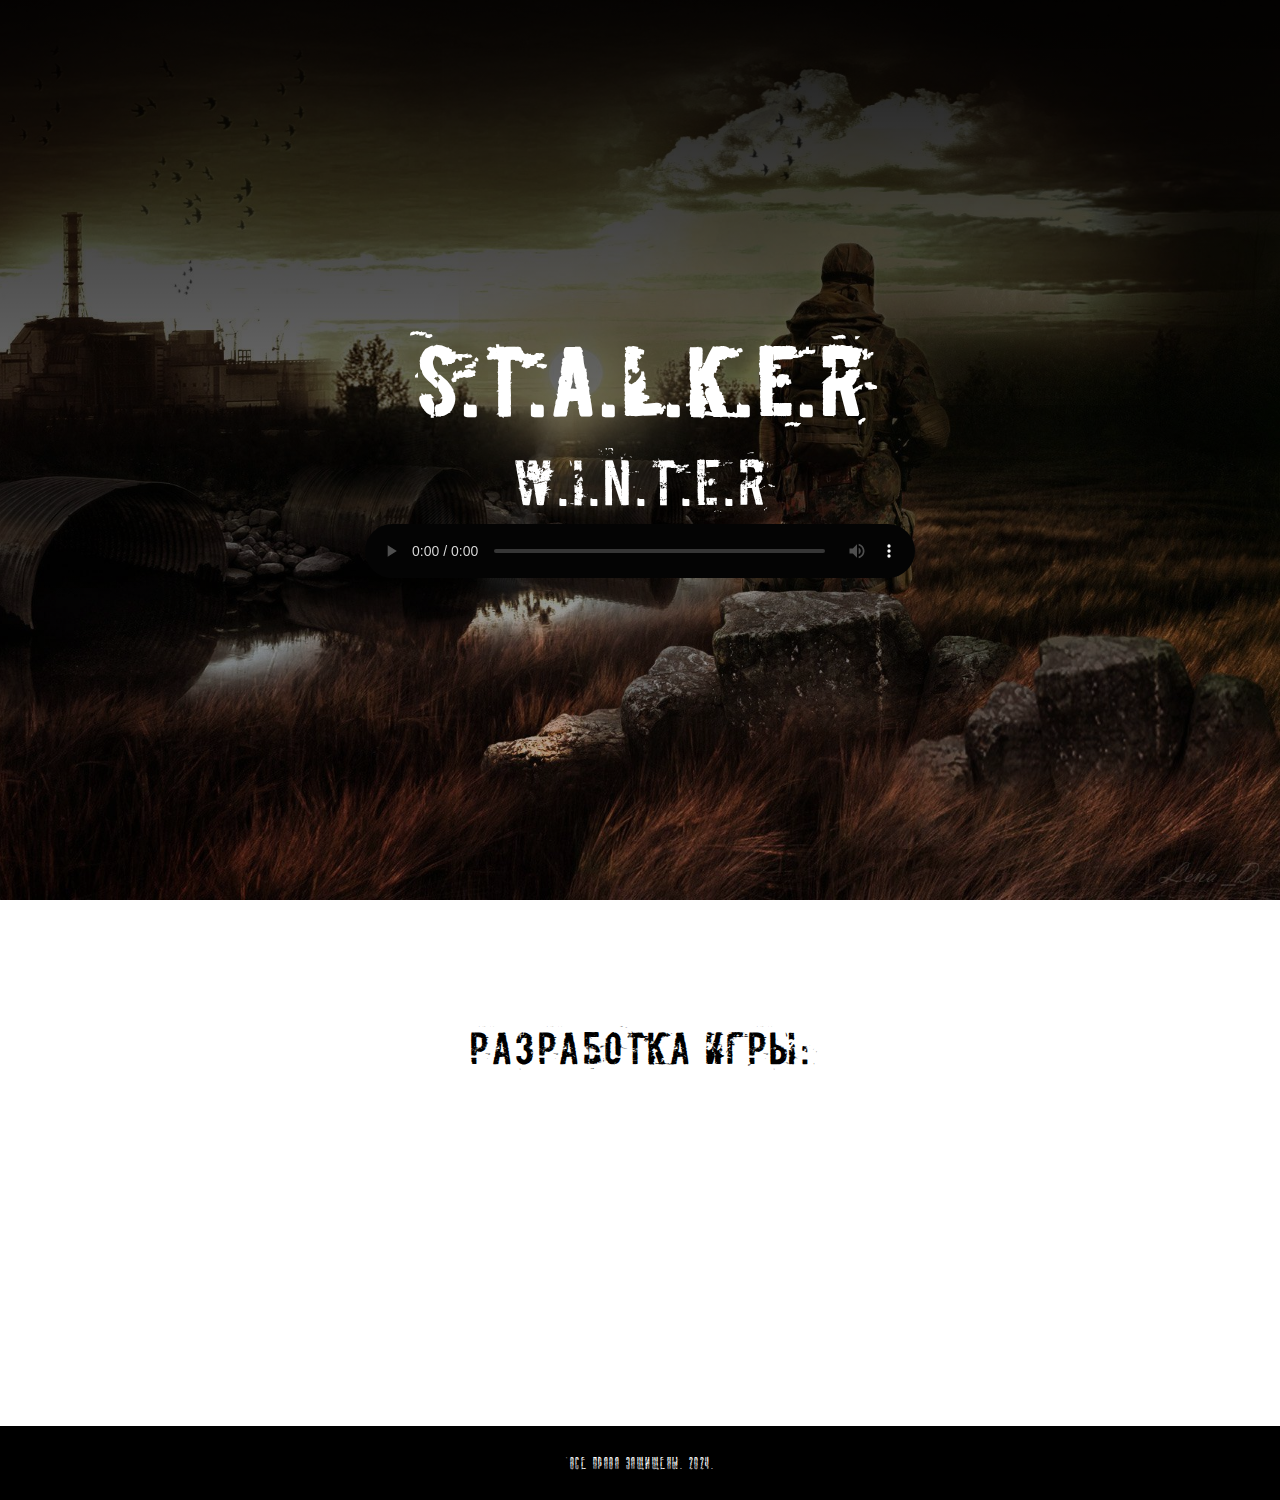
==== stalker winter/index.html @ de49cf2e "Add files via upload" ====
<!DOCTYPE html>
<html lang="en">
  <head>
    <meta charset="UTF-8">
    <meta name="viewport" content="width=device-width, initial-scale=1.0">
    <link rel="stylesheet" href="css/styles.css">
    <title>S.T.A.L.K.E.R - W.I.N.T.E.R -mod</title>
  </head>
  <body>
    <header class="header header-bg"> 
      <h2 class="header__title">s.t.a.l.k.e.r</h2>
      <p class="header__desc"> w.i.n.t.e.r</p>
      <audio src="audio/menu.mp3" controls> </audio>
    </header>
    <main class="main"> 
      <div class="main__title">Разработка игры:</div>
      <div class="main__body main__body-bg">
        <div class="main__body-text">Модификация меняла холодные проливные дожди на снегопады, которые периодически осыпали кроны облетевших деревьев, крыши покосившихся домиков и старые асфальтовые дорожки мягкими белыми хлопьями снега. Серые пустоши, усеянные пожухлыми травами и земля, покрытая мертвой листвой, превращались в белоснежные поблескивающие от лучей тусклого зимнего солнца просторы. Снежные шапки на деревьях, скрип свежего чистого снега под ногами одинокого бродяги, треск костра, у которого греется компания старателей, переодетых в зимнюю одежду.</div>
      </div>
    </main>
    <footer class="footer"> 
      <p class="footer__text"> <a href="" aria-label="Все права защищены">&copy;Все права защищены. 2024. </a></p>
    </footer>
  </body>
</html>
---- stalker winter/css/styles.css ----
@font-face {
  font-family: "Amaz";
  src: url(../fonts/Amaz.ttf) format("ttf"), url(../fonts/Amaz.woff) format("woff"), url(../fonts/Amaz.woff2) format("woff2");
  font-style: normal;
  text-rendering: optimizeLegibility;
}
@font-face {
  font-family: "graffity";
  src: url(../fonts/graffiti.ttf) format("ttf"), url(../fonts/graffiti.woff) format("woff"), url(../fonts/graffiti.woff2) format("woff2");
  font-style: normal;
  text-rendering: optimizeLegibility;
}
@font-face {
  font-family: "rusboys";
  src: url(../fonts/rusboy.ttf) format("ttf"), url(../fonts/rusboy.woff) format("woff"), url(../fonts/rusboy.woff2) format("woff2");
  font-style: normal;
  text-rendering: optimizeLegibility;
}
html {
  box-sizing: border-box;
  font-size: 16px;
}

* {
  box-sizing: inherit;
  padding: 0;
  margin: 0;
}

body {
  font-family: "rusboys", sans-serif;
  font-size: 1rem;
  line-height: 1.5;
  letter-spacing: 1.5px;
}

.header {
  display: flex;
  align-items: center;
  justify-content: center;
  flex-wrap: wrap;
  flex-direction: column;
  color: #ffffff;
  text-transform: uppercase;
  font-size: clamp(1.375rem, 0.1442rem + 6.1538vw, 3.375rem);
}
.header-bg {
  background-image: linear-gradient(rgba(0, 0, 0, 0.9), rgba(0, 0, 0, 0.1)), url(../img/header.jpg);
  min-height: 100dvh;
  background-position: 100% 100%;
  background-size: cover;
  position: relative;
}

audio {
  width: 550px;
  filter: sepia(20%) saturate(70%) grayscale(1) contrast(99%) invert(100%);
}

.main__title {
  padding: 120px 5px;
  text-align: center;
  font-size: 2.4rem;
}

@media screen and (max-width: 768px) {
  audio {
    width: 330px;
  }
}
.main__body {
  padding: 0 20px;
}
.main__body-bg {
  background-image: url(../img/background.jpg);
  background-attachment: fixed;
  background-size: cover;
  min-height: 150px;
}
.main__body-text {
  color: #ffffff;
  text-align: center;
  font-family: "graffity";
  padding: 50px 0;
  letter-spacing: 2px;
  line-height: 2;
}

.footer {
  background-color: #000000;
  padding: 25px 0;
}
.footer__text {
  font-family: "Amaz", sans-serif;
  text-align: center;
  font-size: 1rem;
}
.footer__text a {
  color: #ffffff;
  text-decoration: none;
}/*# sourceMappingURL=styles.css.map */
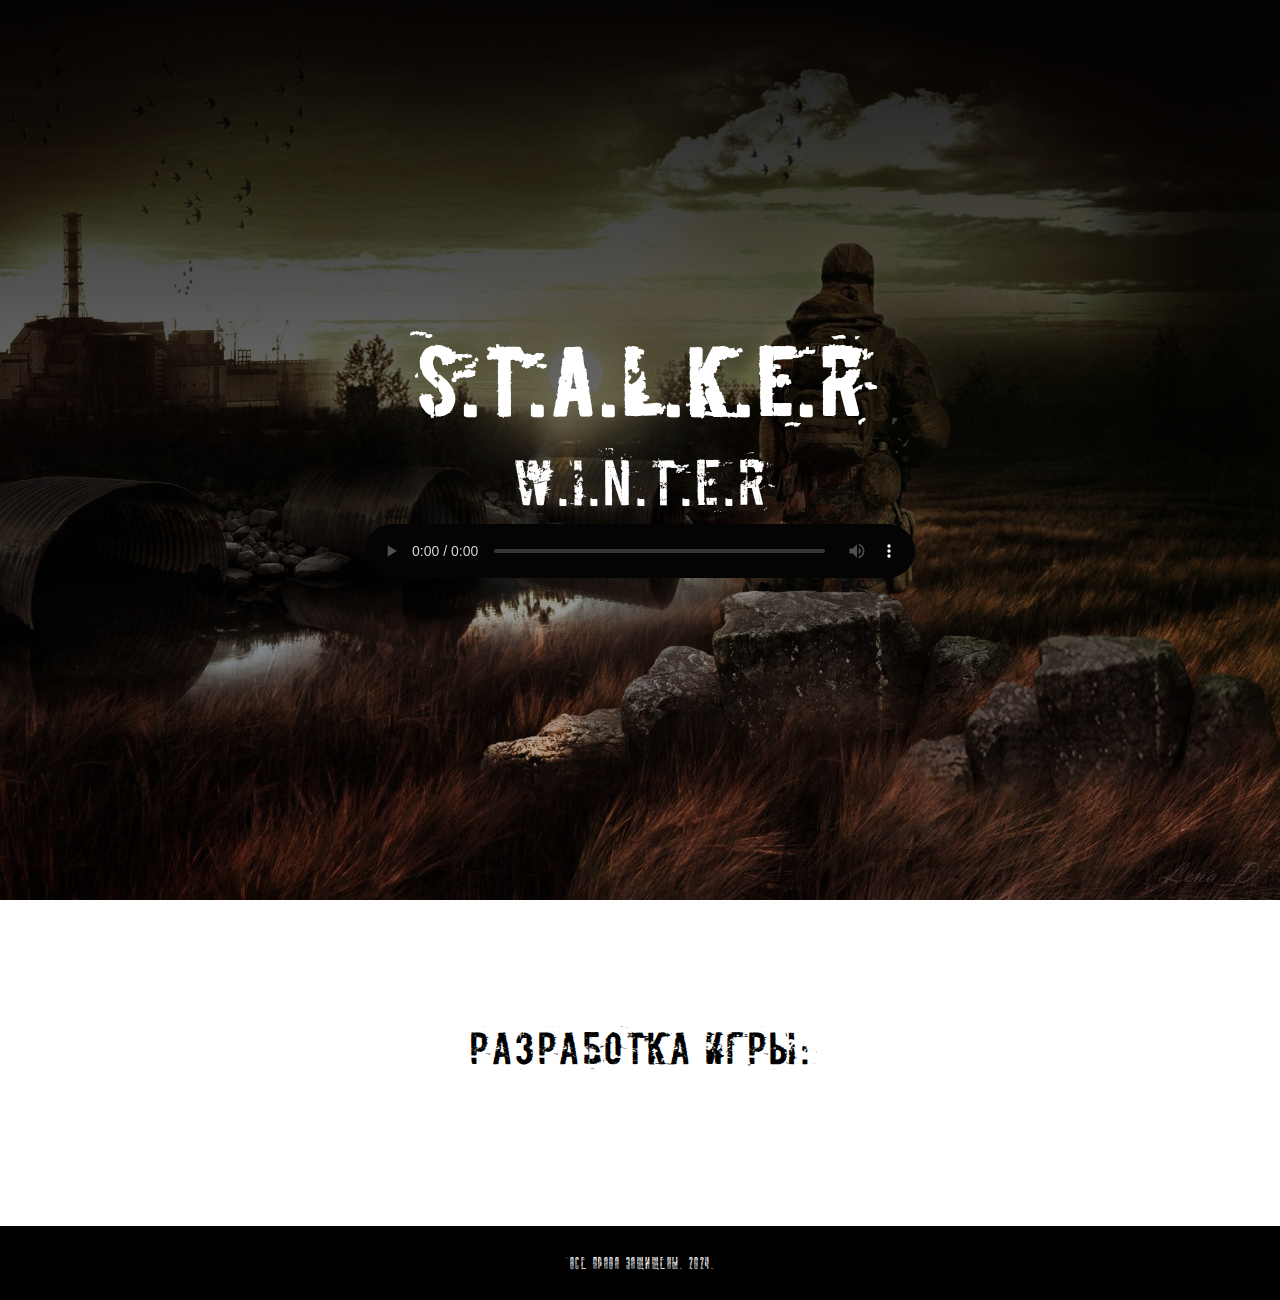
==== commit 45a8e333: "Add files via upload" ====
--- a/stalker winter/index.html
+++ b/stalker winter/index.html
@@ -3,6 +3,16 @@
   <head>
     <meta charset="UTF-8">
     <meta name="viewport" content="width=device-width, initial-scale=1.0">
+    <meta name="apple-mobile-web-app-capable" content="yes">
+    <meta name="theme-color" content="#ab1b79">
+    <link rel="apple-touch-icon" sizes="16x16" href="img/icons/stalker-icon-16.jpg">
+    <link rel="apple-touch-icon" sizes="32x32" href="img/icons/stalker-icon-32.jpg">
+    <link rel="apple-touch-icon" sizes="64x64" href="img/icons/stalker-icon-64.jpg">
+    <link rel="apple-touch-icon" sizes="128x128" href="img/icons/stalker-icon-128.jpg">
+    <link rel="icon" type="image/png" href="img/icons/stalker-icon-16.jpg" sizes="16x16">
+    <link rel="icon" type="image/png" href="img/icons/stalker-icon-32.jpg" sizes="32x32">
+    <link rel="icon" type="image/png" href="img/icons/stalker-icon-64.jpg" sizes="64x64">
+    <link rel="icon" type="image/png" href="img/icons/stalker-icon-128.jpg" sizes="128x128">
     <link rel="stylesheet" href="css/styles.css">
     <title>S.T.A.L.K.E.R - W.I.N.T.E.R -mod</title>
   </head>
@@ -14,8 +24,12 @@
     </header>
     <main class="main"> 
       <div class="main__title">Разработка игры:</div>
-      <div class="main__body main__body-bg">
-        <div class="main__body-text">Модификация меняла холодные проливные дожди на снегопады, которые периодически осыпали кроны облетевших деревьев, крыши покосившихся домиков и старые асфальтовые дорожки мягкими белыми хлопьями снега. Серые пустоши, усеянные пожухлыми травами и земля, покрытая мертвой листвой, превращались в белоснежные поблескивающие от лучей тусклого зимнего солнца просторы. Снежные шапки на деревьях, скрип свежего чистого снега под ногами одинокого бродяги, треск костра, у которого греется компания старателей, переодетых в зимнюю одежду.</div>
+      <div class="main__body-wrapper">
+        <div class="main__body-cards"> 
+          <div class="main__body__card">
+            <h3 class="main__body__title"> <img src="img/" alt=""></h3>
+          </div>
+        </div>
       </div>
     </main>
     <footer class="footer"> 
